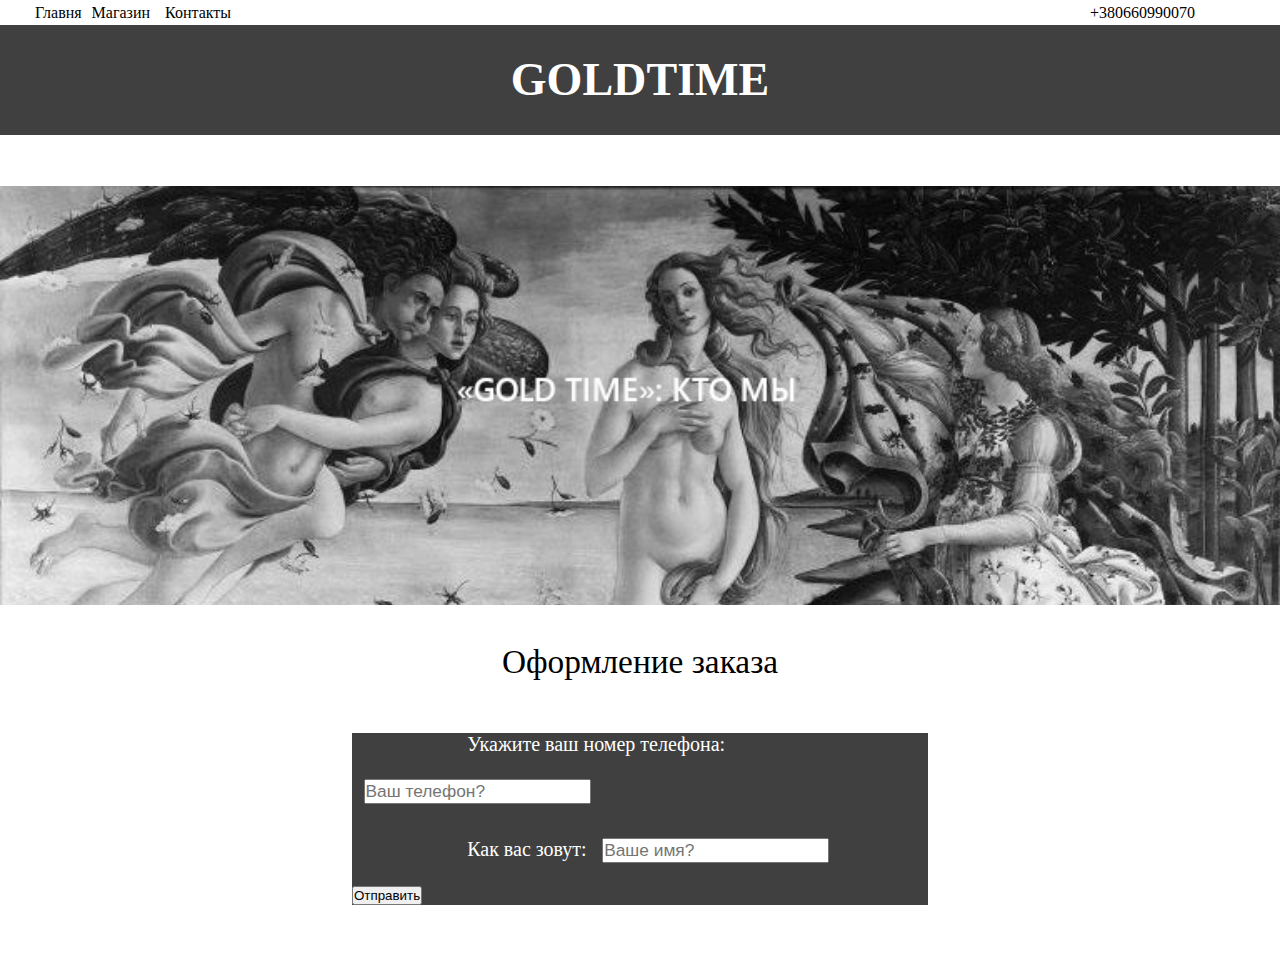
==== n.html @ 1c276aca "Add files via upload" ====
<!DOCTYPE html>
<html lang="ru">
	<head>
		<meta http-equiv="Content-Type" content="text/html; charset=utf-8">
		<title>Gold Time</title>
		<link rel="stylesheet" href="style1.css">
		<link rel="icon" href="images/logo.ico" type="images/x-icon">
	</head>
	<style>
   
    </style>
	<body>
		<div id="ob">
		<div id="top">
					<div id="ch">
					</div>
					<div id="bel">
						<div id="blef">
							<div><a id="glav">Главня</a></div>
							<div><a id="magaz">Магазин</a></div>
							<div><a id="kontakt">Контакты</a></div>
						</div>
						<div id="blig">
							<div><p id="nom">+380660990070</p></div>
						
						
						</div>
					</div>
					<div>
						<h1 id="nazv"><big><big>GOLDTIME</big></big></h1>
					</div>
			</div>
		<div id="obch">
			
			<div id="glkar">
				<img id="glkar1" src="img/31.JPG">
					
			</div>
			<div>
				<p id="toch">Оформление заказа</p>
			</div>
		</div>
		<div id="tovar">
		<form action="mail.php" method="POST">
			<p>
				<label for="phone" id="phone1">Укажите ваш номер телефона:</label>
				<input id="phone" type="tel" name="user_phone" placeholder="Ваш телефон?" maxlength="13">
			</p>
			<p>
				<label for="imya1" id="phone1">Как вас зовут:</label>
				<input id="imya" type="tel" name="user_name" placeholder="Ваше имя?" maxlength="13">
			</p>
			<p>
				<button type="submit" id="otpr">Отправить</button>
			</p>
		</form>
		</div>
			
			
			
			
			
			
			
			
			
			
		</div>
	</div>
	</body>
</html>
---- style1.css ----
* {
	margin: 0;
	padding: 0;
}
#obch {
	
	margin-left: auto;
    margin-right: auto;
	height: 90%;
	width: 100%;
	min-height: ;
}
#top {
	background: #404040;
	height: 135px;
	width: 100%;
}
#ch {
	height: ;
}
#bel {
	background: white;
	height: 25px;
	
}
p {
	color: black;
}
#blef {
	
	height: 25px;
	
	float: left;
	display: flex;
	
}
#blig {
	
	height: 25px;
	width: 210px;
	float: right;
}
#glav {
	
	display: inline-block;
	
	height: 25px;
	margin-left: 35px;
	line-height: 25px;
}
#magaz {
	
	display: inline-block;
	
	height: 25px;
	margin-left: 10px;
	line-height: 25px;
	
}
#kontakt {
	
	display: inline-block;
	
	height: 25px;
	margin-left: 15px;
	line-height: 25px;
}
#nom {
	margin-left: 20px;
	line-height: 25px;
}
#nazv {
	color: white;
	text-align: center;
	line-height: 110px;
}
#glkar {
	position: relative;
	overflow: hidden;
	height: 470px;
}
#glkar1 {
	display: block;
	width: 100%;
	margin: auto;
	margin-top: 4%;
}
#toch {
	text-align: center;
	margin-top: 3%;
	font-size: 25pt;
}
#ob {
	margin-left: auto;
    margin-right: auto;
	height: 90%;
	width: 100%;
	min-height: 900px;
}
#tovar {
	background: #404040;
	margin-left: auto;
    margin-right: auto;
	height: 100%;
	width: 45%;
	margin-top: 4%;
	margin-bottom: 4%;
}
#phone1 {
	margin-top: 4%;
	margin-bottom: 4%;
	margin-left: 20%;
	color: white;
	font-size: 15pt;
	
}
#phone {
	margin-top: 4%;
	margin-bottom: 4%;
	margin-left: 2%;
	font-size: 13pt;
}
#imya1 {
	margin-top: 2%;
	margin-bottom: 4%;
	margin-left: 20%;
	color: white;
	font-size: 15pt;
}
#imya {
	margin-top: 2%;
	margin-bottom: 4%;
	margin-left: 2%;
	font-size: 13pt;
}
#otpr {
	
}
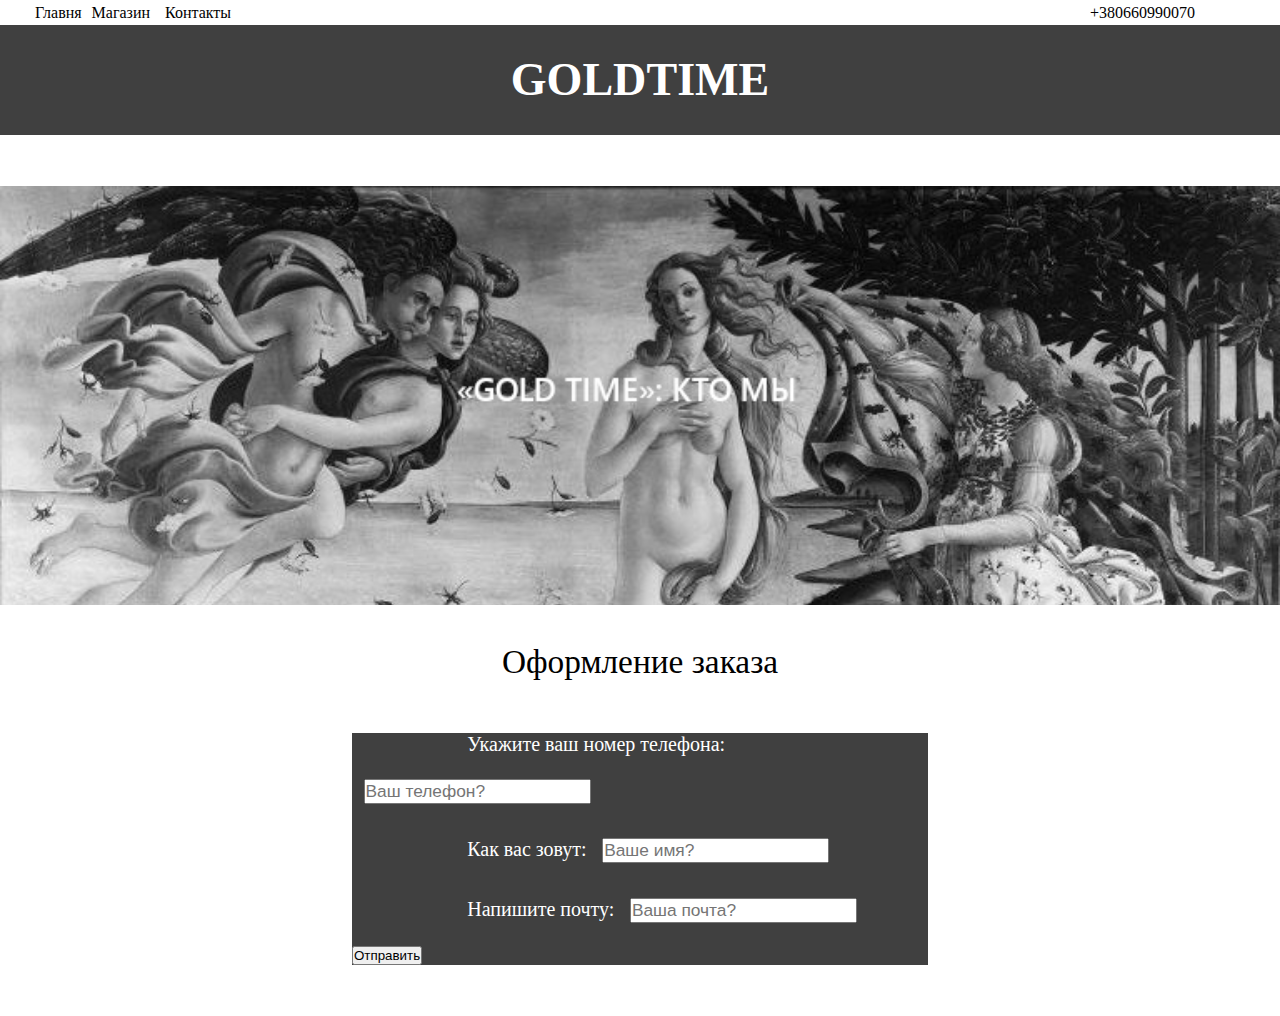
==== commit b821aa59: "Add files via upload" ====
--- a/n.html
+++ b/n.html
@@ -41,17 +41,21 @@
 			</div>
 		</div>
 		<div id="tovar">
-		<form action="mail.php" method="POST">
+		<form action="sender.php" method="POST">
 			<p>
 				<label for="phone" id="phone1">Укажите ваш номер телефона:</label>
-				<input id="phone" type="tel" name="user_phone" placeholder="Ваш телефон?" maxlength="13">
+				<input id="phone" type="tel" name="phone" placeholder="Ваш телефон?" maxlength="13">
 			</p>
 			<p>
 				<label for="imya1" id="phone1">Как вас зовут:</label>
-				<input id="imya" type="tel" name="user_name" placeholder="Ваше имя?" maxlength="13">
+				<input id="imya" type="tel" name="name" placeholder="Ваше имя?" maxlength="13">
 			</p>
 			<p>
-				<button type="submit" id="otpr">Отправить</button>
+				<label for="imya1" id="phone1">Напишите почту:</label>
+				<input id="imya"  name="email" placeholder="Ваша почта?" maxlength="">
+			</p>
+			<p>
+				<button type="button" id="otpr">Отправить</button>
 			</p>
 		</form>
 		</div>
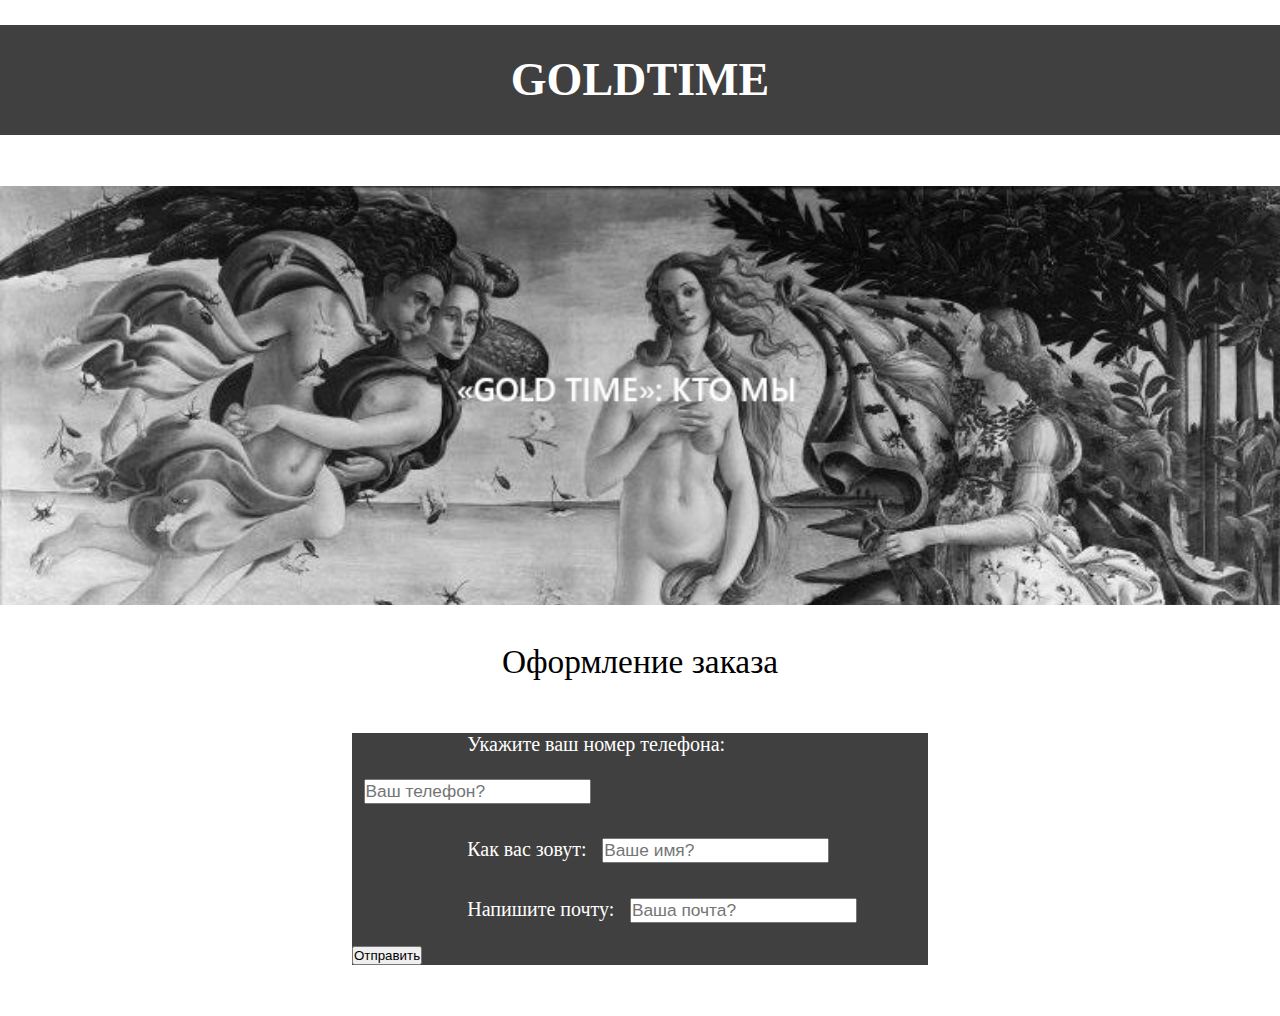
==== commit af1d4b69: "Add files via upload" ====
--- a/n.html
+++ b/n.html
@@ -16,12 +16,10 @@
 					</div>
 					<div id="bel">
 						<div id="blef">
-							<div><a id="glav">Главня</a></div>
-							<div><a id="magaz">Магазин</a></div>
-							<div><a id="kontakt">Контакты</a></div>
+							
 						</div>
 						<div id="blig">
-							<div><p id="nom">+380660990070</p></div>
+							
 						
 						
 						</div>
@@ -41,22 +39,28 @@
 			</div>
 		</div>
 		<div id="tovar">
-		<form action="sender.php" method="POST">
+		<form action="mail.php" method="POST">
+			<!-- Hidden Required Fields -->
+			<input type="hidden" name="project_name" value="Magazin">
+			<input type="hidden" name="admin_email" value="msoloveyj75@gmail.com">
+			<input type="hidden" name="form_subject" value="Form Subject">
+			<!-- END Hidden Required Fields -->
 			<p>
 				<label for="phone" id="phone1">Укажите ваш номер телефона:</label>
-				<input id="phone" type="tel" name="phone" placeholder="Ваш телефон?" maxlength="13">
+				<input id="phone" type="tel" name="Phone" placeholder="Ваш телефон?" maxlength="13">
 			</p>
 			<p>
 				<label for="imya1" id="phone1">Как вас зовут:</label>
-				<input id="imya" type="tel" name="name" placeholder="Ваше имя?" maxlength="13">
+				<input id="imya" type="tel" name="Name" placeholder="Ваше имя?" maxlength="13">
 			</p>
 			<p>
 				<label for="imya1" id="phone1">Напишите почту:</label>
-				<input id="imya"  name="email" placeholder="Ваша почта?" maxlength="">
+				<input id="imya"  name="E-mail" placeholder="Ваша почта?" maxlength="">
 			</p>
 			<p>
 				<button type="button" id="otpr">Отправить</button>
 			</p>
+			
 		</form>
 		</div>
 			
@@ -71,5 +75,7 @@
 			
 		</div>
 	</div>
+	<script src="https://code.jquery.com/jquery-1.11.3.min.js"></script>
+	<script src="main.js"></script>
 	</body>
 </html>